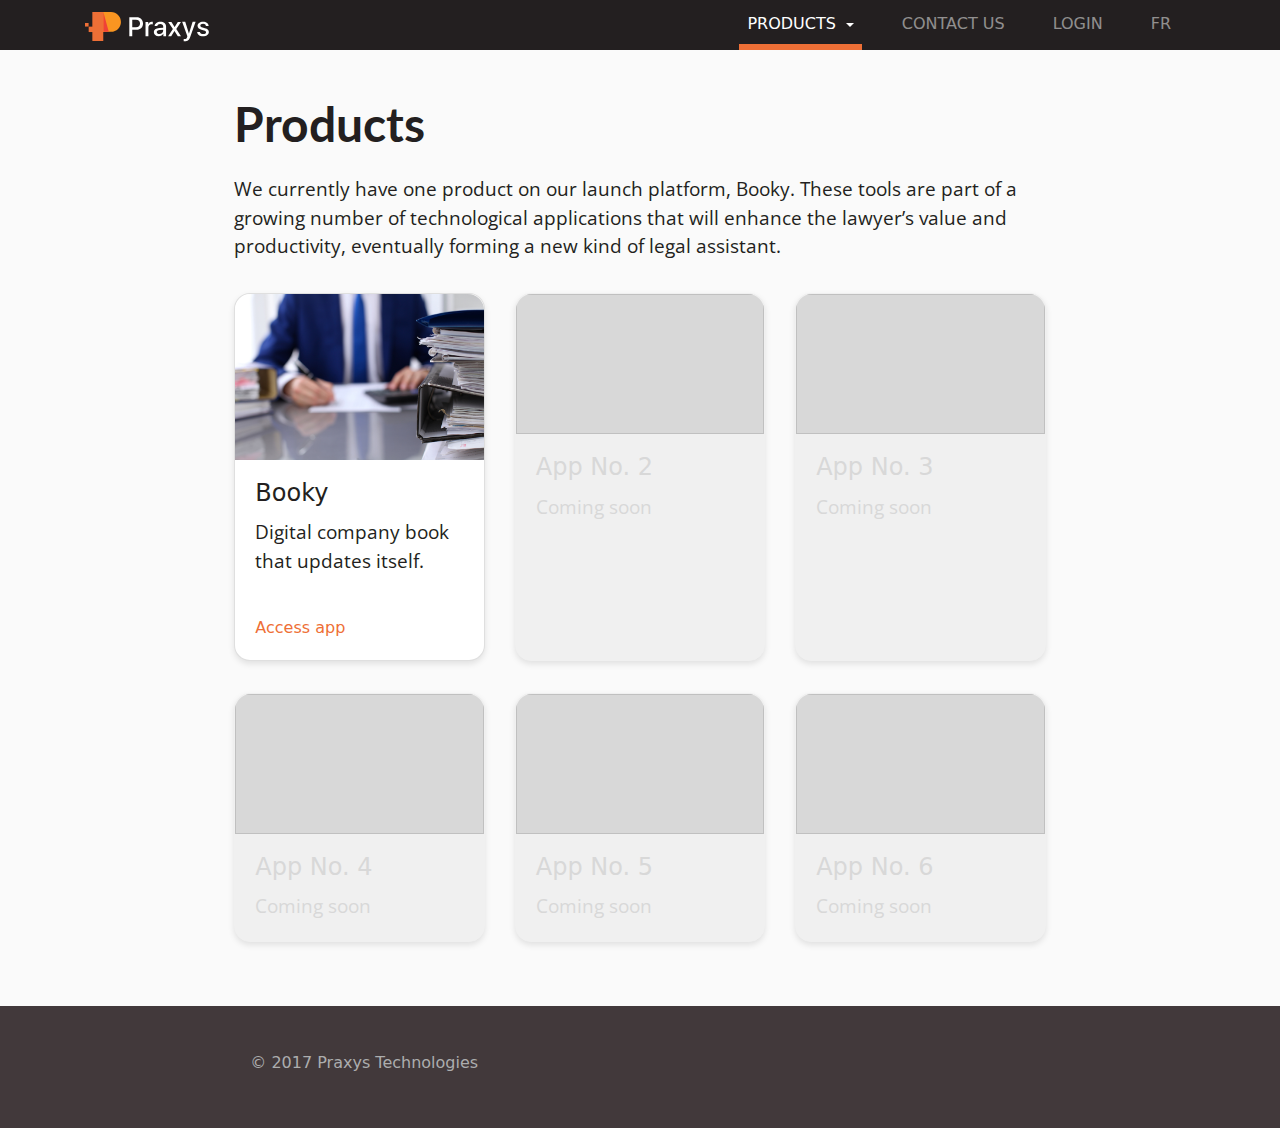
==== products.html @ a349eee6 "completed html and css draft 1" ====
<html>

<head>
    <meta charset="utf-8">
    <meta http-equiv="X-UA-Compatible" content="IE=edge">
    <meta name="viewport" content="width=device-width, initial-scale=1, shrink-to-fit=no">
    <title>Apps | Praxys</title>
    <link rel="stylesheet" href="css/bootstrap.css">
    <link href="https://maxcdn.bootstrapcdn.com/font-awesome/4.7.0/css/font-awesome.min.css" rel="stylesheet" integrity="sha384-wvfXpqpZZVQGK6TAh5PVlGOfQNHSoD2xbE+QkPxCAFlNEevoEH3Sl0sibVcOQVnN" crossorigin="anonymous">
    <link rel="stylesheet" href="css/style.css">

</head>

<body>

    <nav class="navbar navbar-toggleable-md sticky-top navbar-inverse py-md-3 pt-lg-1 pb-lg-0" style="background-color:#231F20;">
        <div class="container">
            <button class="navbar-toggler navbar-toggler-right" type="button" data-toggle="collapse" data-target="#navbarSupportedContent" aria-controls="navbarSupportedContent" aria-expanded="false" aria-label="Toggle navigation">
            <span class="navbar-toggler-icon"></span>
        </button>
            <a class="navbar-brand" href="./">
                <img src="img/logo.svg" height="30" class="d-inline-block align-top" alt="">
            </a>

            <div class="collapse navbar-collapse" id="navbarSupportedContent">
                <ul class="navbar-nav ml-auto text-uppercase">
                    <li class="nav-item mx-3 dropdown active">
                        <a class="nav-link dropdown-toggle" href="http://example.com" id="navbarDropdownMenuLink" data-toggle="dropdown" aria-haspopup="true" aria-expanded="false">
                      Products
                    </a>
                        <div class="dropdown-menu dropdown-menu-right" aria-labelledby="navbarDropdownMenuLink">
                            <a class="dropdown-item" href="products.html">Booky</a>
                            <a class="dropdown-item disabled" href="#">App no. 2</a>
                            <a class="dropdown-item disabled" href="#">App no. 3</a>
                        </div>
                    </li>

                    <li class="nav-item mx-3">
                        <a class="nav-link" href="#">Contact us</a>
                    </li>
                    <li class="nav-item mx-3">
                        <a class="nav-link" data-toggle="modal" data-target="#signinModal">Login</a>
                    </li>
                    <li class="nav-item mx-3">
                        <a class="nav-link" href="#">FR</a>
                    </li>
                </ul>

            </div>
        </div>
    </nav>


    <section class="block block__light">
        <div class="container-fluid px-4 py-5">
            <div class="row">
                <div class="col-sm-12 col-md-8 offset-md-2">
                    <h2>Products</h2>
                    <p>We currently have one product on our launch platform, Booky. These tools are part of a growing number of technological applications that will enhance the lawyer’s value and productivity, eventually forming a new kind of legal assistant. </p>
                    <div class="card-deck">
                        <div class="card my-3">
                            <img class="card-img-top img-fluid" src="img/booky-banner.jpg" alt="Booky App">
                            <div class="card-block">
                                <h4 class="card-title">Booky</h4>
                                <p class="card-text">Digital company book that updates itself.</p>
                            </div>
                            <div class="card-block">
                                <a href="#" class="card-link text-orange" data-toggle="modal" data-target="#appModal">Access app</a>
                            </div>
                        </div>
                        <div class="card card-img-inactive my-3" style="background-color: #F0F0F0; border-color:#F0F0F0; color:#d8d8d8">
                            <img class="card-img-top img-fluid">
                            <div class="card-block">
                                <h4 class="card-title">App No. 2</h4>
                                <p class="card-text">Coming soon</p>
                            </div>
                        </div>
                        <div class="card card-img-inactive my-3" style="background-color: #F0F0F0; border-color:#F0F0F0; color:#d8d8d8">
                            <img class="card-img-top img-fluid">
                            <div class="card-block">
                                <h4 class="card-title">App No. 3</h4>
                                <p class="card-text">Coming soon</p>
                            </div>
                        </div>

                    </div>
                    <div class="card-deck">
                        <div class="card card-img-inactive my-3" style="background-color: #F0F0F0; border-color:#F0F0F0; color:#d8d8d8">
                            <img class="card-img-top img-fluid">
                            <div class="card-block">
                                <h4 class="card-title">App No. 4</h4>
                                <p class="card-text">Coming soon</p>
                            </div>
                        </div>
                        <div class="card card-img-inactive my-3" style="background-color: #F0F0F0; border-color:#F0F0F0; color:#d8d8d8">
                            <img class="card-img-top img-fluid">
                            <div class="card-block">
                                <h4 class="card-title">App No. 5</h4>
                                <p class="card-text">Coming soon</p>
                            </div>
                        </div>
                        <div class="card card-img-inactive my-3" style="background-color: #F0F0F0; border-color:#F0F0F0; color:#d8d8d8">
                            <img class="card-img-top img-fluid">
                            <div class="card-block">
                                <h4 class="card-title">App No. 6</h4>
                                <p class="card-text">Coming soon</p>
                            </div>
                        </div>
                    </div>
                </div>

            </div>
        </div>
    </section>

    <section class="block block__footer">

        <div class="container-fluid footer-2 p-5">
            <div class="row">
                <div class="col-sm-12 col-md-8 offset-md-2">
                    <h6>© 2017 Praxys Technologies</h6>
                </div>
            </div>
        </div>
    </section>


    <!-- Login popup -->
    <section class="modal-signin">
        <div class="modal fade" id="signinModal" tabindex="-1" role="dialog" aria-labelledby="signInModal" aria-hidden="true">
            <div class="modal-dialog" role="document">
                <div class="modal-content">
                    <div class="modal-header">
                        <h5 class="modal-title" id="exampleModalLabel">Login</h5>
                        <button type="button" class="close" data-dismiss="modal" aria-label="Close">
                      <span aria-hidden="true">&times;</span>
                    </button>
                    </div>
                    <div class="modal-body">
                        <form>
                            <div class="form-group">
                                <label for="exampleInputEmail1">Email address</label>
                                <input type="email" class="form-control" id="exampleInputEmail1" aria-describedby="emailHelp" placeholder="Enter email">
                                <small id="emailHelp" class="form-text text-muted">We'll never share your email with anyone else.</small>
                            </div>
                            <div class="form-group">
                                <label for="exampleInputPassword1">Password</label>
                                <input type="password" class="form-control" id="exampleInputPassword1" placeholder="Password">
                            </div>
                            <div class="form-check">
                                <label class="form-check-label">
                              <input type="checkbox" class="form-check-input">
                              Remember me
                            </label>
                            </div>
                            <button type="submit" class="btn btn-orange btn-block">Login</button>
                        </form>
                    </div>

                </div>
            </div>
        </div>
    </section>

    <!-- App top shelf -->
    <section class="modal-app">
        <div class="modal fade" id="appModal" tabindex="-1" role="dialog" aria-labelledby="appModal" aria-hidden="true">
            <div class="modal-dialog" role="document">
                <div class="modal-content">
                    <div class="modal-body">
                        <img class="img-fluid" src="img/booky-banner.jpg">
                        <div class="container p-4">
                            <div class="row">
                                <div class="col-12">
                                    <h2>Booky</h2>
                                    <h5 class="text-orange">$6.00/month</h5>
                                    <p>Booky is a digital company book that updates itself. It is currently available in Canada only.</p>
                                    <h4 class="mt-3">App screenshots</h4>
                                    <div class="app-screenshots py-3">
                                        <a href="#!"><img class="" src="" width="250" height="150"></a>
                                        <a href="#!"><img class="" src="" width="250" height="150"></a>
                                        <a href="#!"><img class="" src="" width="250" height="150"></a>
                                        <a href="#!"><img class="" src="" width="250" height="150"></a>
                                        <a href="#!"><img class="" src="" width="250" height="150"></a>
                                        <a href="#!"><img class="" src="" width="250" height="150"></a>
                                    </div>
                                    <h4 class="mt-3">How it works</h4>
                                    <p>Lorem ipsum dolor sit amet, consectetur adipisicing elit. Aperiam enim quia at quibusdam.</p>
                                    <button type="submit" class="btn btn-orange btn-block my-3">Get the app</button>
                                    <a href="#!" class="text-muted">Contact us for more info</a>
                                </div>
                            </div>
                        </div>
                    </div>
                </div>
            </div>
        </div>
    </section>

    <script src="https://ajax.googleapis.com/ajax/libs/jquery/1.12.4/jquery.min.js"></script>
    <script src="js/tether.min.js"></script>
    <script src="js/bootstrap.js"></script>
</body>

</html>
---- css/style.css ----
@import url('https://fonts.googleapis.com/css?family=Lato:700,900|Open+Sans:400,400i,700');
h1 {
    font-family: 'Lato', sans-serif;
    font-weight: 900;
    font-size: 4em;
}

h2 {
    font-family: 'Lato', sans-serif;
    font-weight: 700;
    font-size: 3em;
    margin-bottom: .5em;
}

h3 {
    font-family: 'Lato', sans-serif;
    font-weight: 700;
    font-size: 2.3em;
    margin-bottom: .5em;
}

p {
    font-family: 'Open Sans', sans-serif;
    font-weight: 400;
    font-size: 1.2em;
}

.jumbotron-home {
    background-color: #312A2C;
    color: #fff;
    border-radius: 0;
    min-height: 49vh;
}

@media (max-width:767px) {
    .jumbotron-home {
        min-height: 69vh;
    }
}

.block {}

.block__intro {
    background-color: #231F20;
    color: fff;
}

.block__light {
    background-color: #fafafa;
    color: #231F20;
}

.block__footer {
    background-color: #312A2C;
    color: #fff;
}

.block__footer p {
    font-size: 1em;
}

.footer-2 {
    background-color: #42393B;
    color: #ACADAE;
}

.img-master {
    width: 100%;
    height: auto;
    -o-object-fit: fill;
    object-fit: fill;
    border-radius: 16px;
    -webkit-box-shadow: 0 10px 30px rgba(0, 0, 0, 0.3);
    box-shadow: 0 10px 30px rgba(0, 0, 0, 0.3);
    margin-top: -69px;
    -webkit-transition: all .3s ease-in;
    transition: all .3s ease-in;
}

.img-master:hover {
    -webkit-transform: translateY(-5px);
    transform: translateY(-5px);
}

@media (max-width:768px) {
    .img-master {
        margin-top: 30px;
    }
}

.btn {
    border-radius: 50em;
}

.btn-praxys {
    color: #fff;
    background-color: #EE6F36;
    border-color: #EE6F36;
    -webkit-box-shadow: 0 10px 30px rgba(0, 0, 0, 0.1);
    box-shadow: 0 10px 30px rgba(0, 0, 0, 0.1);
}

.btn-praxys:hover {
    color: #fff;
    background-color: #f79468;
    border-color: #f79468;
    -webkit-box-shadow: 0 20px 50px rgba(0, 0, 0, 0.5);
    box-shadow: 0 20px 50px rgba(0, 0, 0, 0.5);
}

.btn-orange {
    color: #fff;
    background-color: #EE6F36;
    border-color: #EE6F36;
}

.btn-orange:hover {
    color: #fff;
    background-color: #f79468;
    border-color: #f79468;
}

.dropdown-menu {
    padding: 0.5rem 0;
    margin: -0.125rem 0 0;
    font-size: 1rem;
    color: #fff;
    text-align: left;
    list-style: none;
    background-color: #524549;
    background-clip: padding-box;
    border-radius: 0.25rem;
}

.dropdown-item {
    display: block;
    width: 100%;
    padding: 12px 1.5rem;
    clear: both;
    font-weight: normal;
    color: #fff;
    text-align: inherit;
    white-space: nowrap;
    background: none;
    border: 0;
}

.dropdown-item:hover,
.dropdown-item:focus {
    background-color: #EE6F36;
    color: #fff;
}

.dropdown-item.disabled,
.dropdown-item:disabled {
    color: #636c72;
    cursor: not-allowed;
    background-color: transparent;
}

.dropdown-item.active,
.dropdown-item:active {
    color: #fff;
    text-decoration: none;
    background-color: #EE6F36;
}

.card {
    -webkit-box-shadow: 0 3px 6px rgba(0, 0, 0, 0.1);
    box-shadow: 0 3px 6px rgba(0, 0, 0, 0.1);
    -webkit-transition: all .2s ease-in;
    transition: all .2s ease-in;
    border-radius: 16px;
}

.card:hover {
    -webkit-box-shadow: 0 20px 40px rgba(0, 0, 0, 0.1);
    box-shadow: 0 20px 40px rgba(0, 0, 0, 0.1);
}

.card-img-top {
    border-radius: 16px 16px 0 0;
    -o-object-fit: fill;
    object-fit: fill;
}

.card-img-inactive {
    -webkit-box-shadow: 0 3px 6px rgba(0, 0, 0, 0.1);
    box-shadow: 0 3px 6px rgba(0, 0, 0, 0.1);
}

.card-img-inactive:hover {
    -webkit-box-shadow: 0 3px 6px rgba(0, 0, 0, 0.1);
    box-shadow: 0 3px 6px rgba(0, 0, 0, 0.1);
}

.card-img-inactive img {
    height: 140px;
    background-color: #d8d8d8;
    border: 0 none;
    -webkit-box-shadow: none;
    box-shadow: none;
}

.text-orange {
    color: #EE6F36 !important;
}

a.text-orange:focus,
a.text-orange:hover {
    color: #EE6F36 !important;
}

.navbar-inverse .navbar-nav .nav-link {
    color: rgba(255, 255, 255, 0.5);
    border-bottom: 5px solid transparent;
}

.navbar-inverse .navbar-nav .nav-link:focus,
.navbar-inverse .navbar-nav .nav-link:hover {
    color: rgba(255, 255, 255, 0.75);
    border-bottom: 5px solid #524549;
}

.navbar-inverse .navbar-nav .nav-link.disabled {
    color: rgba(255, 255, 255, 0.25);
}

.navbar-inverse .navbar-nav .open>.nav-link,
.navbar-inverse .navbar-nav .active>.nav-link,
.navbar-inverse .navbar-nav .nav-link.open,
.navbar-inverse .navbar-nav .nav-link.active {
    border-bottom: 6px solid #EE6F36;
}

@media (max-width:767px) {
    ul.navbar-nav {
        padding-top: 1rem;
    }
    .navbar-inverse .navbar-nav .nav-link {
        color: rgba(255, 255, 255, 0.5);
        border-bottom: 5px solid transparent;
    }
    .navbar-inverse .navbar-nav .nav-link:focus,
    .navbar-inverse .navbar-nav .nav-link:hover {
        color: rgba(255, 255, 255, 0.75);
        border-bottom: 5px solid transparent;
    }
    .navbar-inverse .navbar-nav .nav-link.disabled {
        color: rgba(255, 255, 255, 0.25);
    }
    .navbar-inverse .navbar-nav .open>.nav-link,
    .navbar-inverse .navbar-nav .active>.nav-link,
    .navbar-inverse .navbar-nav .nav-link.open,
    .navbar-inverse .navbar-nav .nav-link.active {
        border-bottom: 6px solid transparent;
    }
}

.modal-app .modal-dialog {
    position: fixed;
    right: 0;
    top: 0;
    bottom: 0;
    margin: 0;
    width: 469px;
}

.modal-app .modal-content {
    border-radius: 0;
    border: 0;
    height: 100vh;
    width: 100%;
}

.modal-app .modal-body {
    padding: 0;
    overflow-y: auto;
}

@media (max-width:767px) {
    .modal-app .modal-content {
        width: 320px;
    }
}

.modal-app .modal.fade .modal-dialog {
    -webkit-transition: -webkit-transform 0.3s ease-out;
    transition: -webkit-transform 0.3s ease-out;
    transition: transform 0.3s ease-out;
    transition: transform 0.3s ease-out, -webkit-transform 0.3s ease-out;
    -webkit-transform: translate(100%, 0);
    transform: translate(100%, 0);
}

.modal-app .modal.show .modal-dialog {
    -webkit-transform: translate(0, 0);
    transform: translate(0, 0);
}

.app-screenshots {
    overflow: auto;
    white-space: nowrap;
    -webkit-overflow-scrolling: touch;
    -ms-overflow-style: -ms-autohiding-scrollbar;
}

.app-screenshots img{
    background-color: #d8d8d8;
}
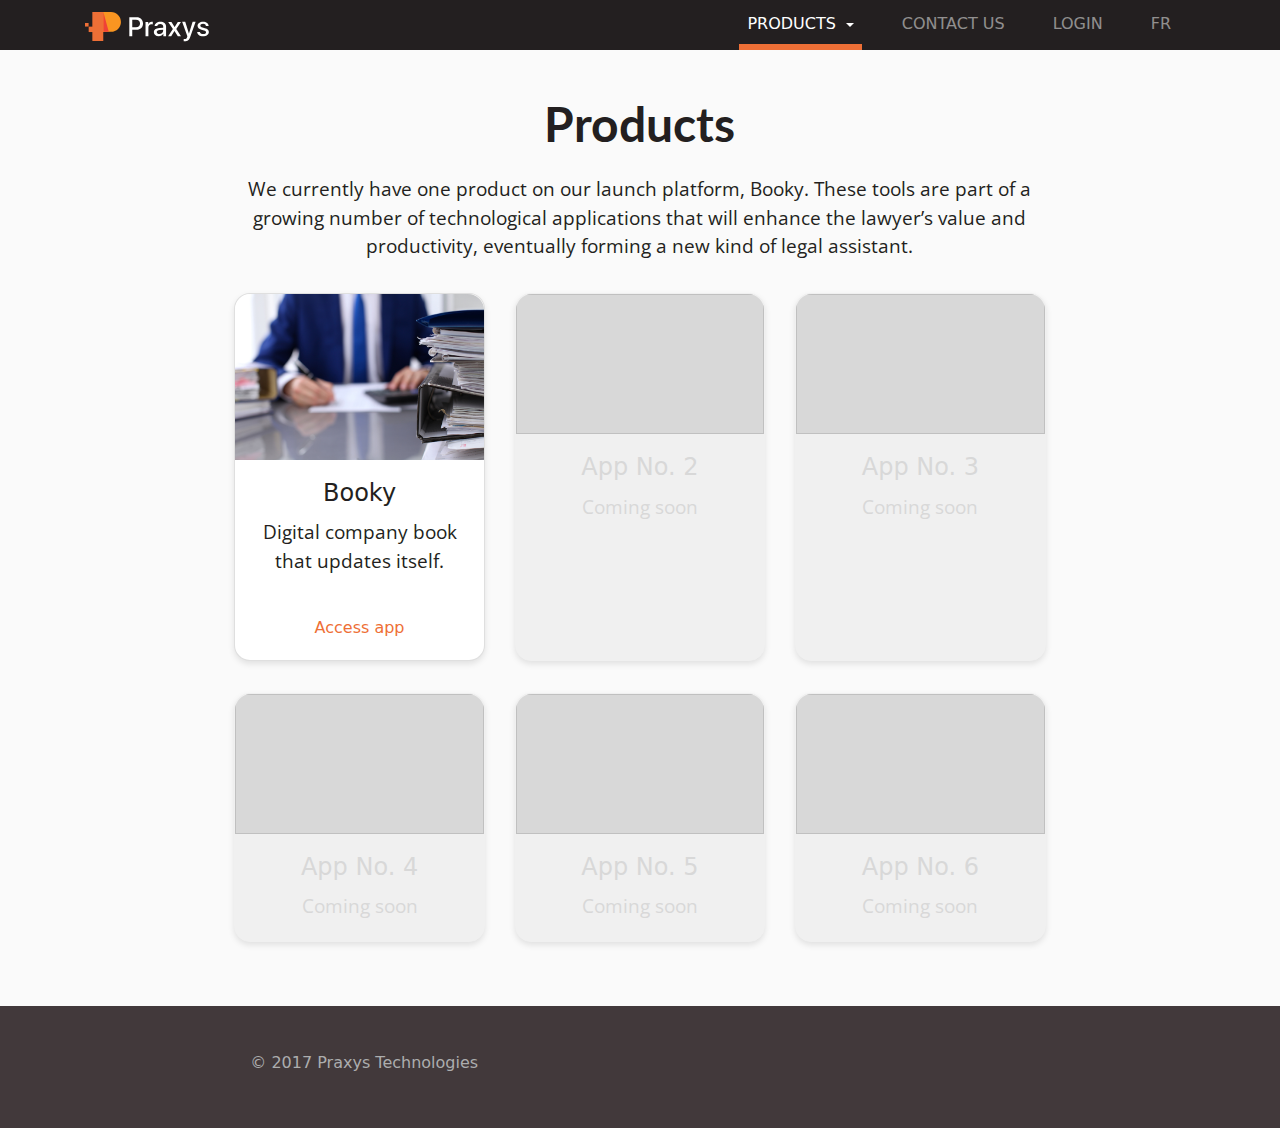
==== commit 276426cf: "center content for apps card decks" ====
--- a/products.html
+++ b/products.html
@@ -54,7 +54,7 @@
     <section class="block block__light">
         <div class="container-fluid px-4 py-5">
             <div class="row">
-                <div class="col-sm-12 col-md-8 offset-md-2">
+                <div class="col-sm-12 col-md-8 offset-md-2 text-center">
                     <h2>Products</h2>
                     <p>We currently have one product on our launch platform, Booky. These tools are part of a growing number of technological applications that will enhance the lawyer’s value and productivity, eventually forming a new kind of legal assistant. </p>
                     <div class="card-deck">
@@ -172,6 +172,9 @@
                         <div class="container p-4">
                             <div class="row">
                                 <div class="col-12">
+                                    <button type="button" class="close" aria-label="Close" data-dismiss="modal">
+                                      <span aria-hidden="true">&times;</span>
+                                    </button>
                                     <h2>Booky</h2>
                                     <h5 class="text-orange">$6.00/month</h5>
                                     <p>Booky is a digital company book that updates itself. It is currently available in Canada only.</p>
